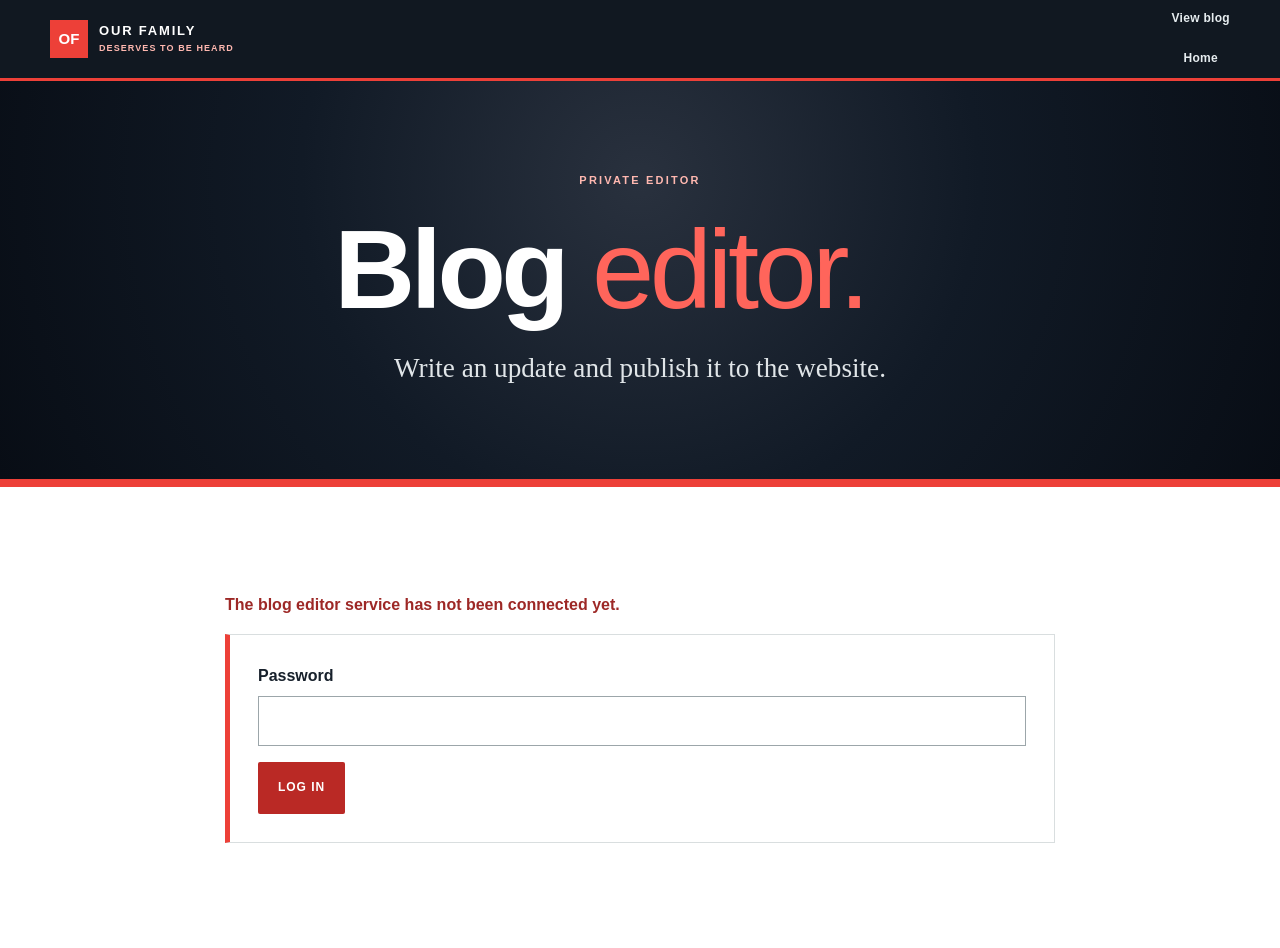
==== admin.html @ dc284fe9 "Add secure blog editor and post storage" ====
<!doctype html>
<html lang="en">
<head>
  <meta charset="utf-8">
  <meta name="viewport" content="width=device-width, initial-scale=1">
  <meta name="robots" content="noindex,nofollow">
  <title>Blog editor | Our Family Deserves to Be Heard</title>
  <link rel="stylesheet" href="styles.css">
  <script src="admin-config.js" defer></script>
  <script src="admin.js" defer></script>
</head>
<body>
  <a class="skip-link" href="#main">Skip to content</a>
  <header class="site-header"><div class="container header-inner"><a class="brand" href="index.html"><span class="brand-mark" aria-hidden="true">OF</span><span>OUR FAMILY<span class="brand-small">DESERVES TO BE HEARD</span></span></a><nav class="primary-nav is-open" aria-label="Main navigation"><a href="blog.html">View blog</a><a href="index.html">Home</a></nav></div></header>
  <main id="main">
    <section class="blog-hero"><div class="container"><span class="eyebrow">PRIVATE EDITOR</span><h1>Blog <em>editor.</em></h1><p>Write an update and publish it to the website.</p></div></section>
    <section class="section"><div class="container admin-content">
      <p id="admin-status" class="admin-status" role="status" aria-live="polite"></p>
      <div id="login-panel" class="admin-panel">
        <form id="login-form" class="admin-form">
          <label>Password <input id="admin-password" type="password" autocomplete="current-password" required></label>
          <div class="admin-actions"><button class="button button-gold" type="submit">Log in</button></div>
        </form>
      </div>
      <div id="editor-panel" class="admin-panel" hidden>
        <div class="admin-actions"><h2>New post</h2><button id="logout-button" type="button">Log out</button></div>
        <form id="post-form" class="admin-form">
          <label>Title <input id="post-title" maxlength="160" required></label>
          <label>Date <input id="post-date" type="date" required></label>
          <label>Post <textarea id="post-body" maxlength="20000" required></textarea></label>
          <div class="admin-actions"><button class="button button-gold" type="submit">Publish post</button></div>
        </form>
        <h2>Your posts</h2>
        <div id="admin-posts" class="admin-list"></div>
      </div>
    </div></section>
  </main>
</body>
</html>
---- styles.css ----
:root{--navy:#101722;--navy-2:#182230;--ink:#17202b;--muted:#515b63;--cream:#f8f7f3;--white:#fff;--gold:#ed4038;--gold-light:#ffb8b0;--line:#dcdedc;--font-body:'Segoe UI',Arial,sans-serif;--font-display:Georgia,'Times New Roman',serif}
*{box-sizing:border-box}
html{scroll-behavior:smooth;scroll-padding-top:78px}
body{margin:0;color:var(--ink);background:var(--cream);font-family:var(--font-body);font-size:16px;line-height:1.65}
button,a{ -webkit-tap-highlight-color:transparent }
a{color:inherit}
button{font:inherit}
:focus-visible{outline:3px solid var(--gold);outline-offset:4px}
.container{width:min(100% - 40px,1180px);margin-inline:auto}
.skip-link{position:fixed;z-index:100;top:-100px;left:16px;background:var(--gold);color:var(--navy);padding:10px 16px;font-weight:700}
.skip-link:focus{top:10px}
.site-header{position:sticky;top:0;z-index:50;background:rgba(16,30,44,.97);border-bottom:1px solid rgba(255,255,255,.12);backdrop-filter:blur(14px)}
.header-inner{min-height:72px;display:flex;align-items:center;justify-content:space-between;gap:24px}
.brand{display:flex;align-items:center;gap:11px;color:#fff;text-decoration:none;font-size:13px;font-weight:700;line-height:1.1;letter-spacing:.14em;white-space:nowrap}
.brand-mark{display:grid;place-items:center;width:38px;height:38px;border:1px solid var(--gold);color:var(--gold);font-family:var(--font-display);font-size:15px;letter-spacing:0}
.brand-small{display:block;margin-top:5px;color:var(--gold);font-size:9px;letter-spacing:.12em}
.primary-nav{display:none;position:absolute;top:72px;left:0;right:0;padding:18px 20px 24px;background:var(--navy);box-shadow:0 18px 25px rgba(0,0,0,.16)}
.primary-nav.is-open{display:flex;flex-direction:column;gap:2px}
.primary-nav a{display:block;padding:12px 10px;color:#e7edf0;text-decoration:none;font-size:13px;font-weight:600;letter-spacing:.025em}
.primary-nav a:hover{color:var(--gold-light)}
.primary-nav .nav-share{color:var(--gold-light)}
.menu-toggle{width:44px;height:44px;display:grid;align-content:center;justify-content:center;gap:5px;border:1px solid rgba(255,255,255,.35);background:transparent;cursor:pointer}
.menu-toggle span{display:block;width:19px;height:2px;background:white}
.hero{position:relative;isolation:isolate;overflow:hidden;min-height:690px;display:flex;flex-direction:column;justify-content:center;color:#fff;background:radial-gradient(circle at 76% 49%,#263f52 0%,#14283a 35%,#101e2c 70%)}
.hero::before{content:'';position:absolute;z-index:-1;right:-18%;top:7%;height:105%;aspect-ratio:1;border:1px solid rgba(201,170,106,.18);border-radius:50%;box-shadow:0 0 0 80px rgba(201,170,106,.035),0 0 0 160px rgba(201,170,106,.027)}
.hero::after{content:'';position:absolute;z-index:-1;right:10%;top:14%;height:70%;width:30%;border-right:1px solid rgba(201,170,106,.13);transform:skewX(-18deg)}
.hero-glow{position:absolute;z-index:-1;right:15%;top:20%;width:30%;height:65%;background:radial-gradient(circle,rgba(201,170,106,.12),transparent 70%);filter:blur(20px)}
.hero-content{padding-block:90px 80px}
.hero-rule,.eyebrow{display:inline-flex;align-items:center;gap:12px;color:#aa8c53;font-size:11px;font-weight:700;letter-spacing:.2em;text-transform:uppercase}
.hero-rule{color:var(--gold-light)}
.hero-rule span{width:29px;height:1px;background:var(--gold)}
h1,h2,h3,p{margin-top:0}
h1,h2{font-family:var(--font-display);font-weight:500;letter-spacing:-.045em;line-height:1.08}
h1{font-size:clamp(3.4rem,11vw,8.2rem);margin:26px 0 28px;max-width:1100px}
h1 em,h2 em{color:var(--gold);font-weight:500}
.hero-subtitle{max-width:680px;font-family:var(--font-display);font-size:clamp(1.28rem,2.3vw,2rem);line-height:1.35}
.hero-intro{max-width:570px;color:#c8d3db;font-size:15px}
.hero-actions{display:flex;flex-wrap:wrap;gap:13px;margin-top:32px}
.button{min-height:48px;display:inline-flex;align-items:center;justify-content:space-between;gap:32px;padding:12px 19px;border:1px solid transparent;text-decoration:none;font-size:12px;font-weight:700;letter-spacing:.08em;text-transform:uppercase;cursor:pointer;transition:background .2s,color .2s,transform .2s}
.button:hover{transform:translateY(-2px)}
.button-gold{background:var(--gold);color:var(--navy)}
.button-gold:hover{background:var(--gold-light)}
.button-outline{border-color:rgba(255,255,255,.45);background:transparent;color:white}
.button-outline:hover{border-color:var(--gold);color:var(--gold-light)}
.hero-bottom{display:flex;justify-content:space-between;gap:20px;padding-block:23px;border-top:1px solid rgba(255,255,255,.18);color:#a9b8c1;font-size:10px;font-weight:700;letter-spacing:.14em}
.section{padding-block:90px}
.story-section{background:#fff}
.story-grid{display:grid;gap:38px}
h2{margin:18px 0 25px;font-size:clamp(2.65rem,6vw,5.15rem)}
.gold-line{width:46px;height:2px;margin:30px 0;background:var(--gold)}
.lead-quote{max-width:390px;font-family:var(--font-display);font-size:clamp(1.32rem,2vw,1.7rem);line-height:1.45;color:#354555}
.story-copy{max-width:710px}
.story-copy>p{font-size:16px;line-height:1.85;color:#47535d;margin-bottom:20px}
.dropcap:first-letter{float:left;margin:5px 10px 0 0;color:#b69557;font-family:var(--font-display);font-size:4.6rem;line-height:.8}
.context-note{display:flex;gap:16px;margin-top:28px;padding:23px 24px;background:#f4f2eb;border-left:3px solid var(--gold)}
.context-note p{margin:0;font-size:14px;line-height:1.65}
.note-icon{flex:none;display:grid;place-items:center;width:27px;height:27px;border:1px solid #bb9b60;border-radius:50%;color:#927238;font-family:var(--font-display);font-weight:700}
.crisis-section{background:#f2f3f1}
.section-heading{display:grid;gap:10px;margin-bottom:44px}
.section-heading h2{margin-bottom:0}
.section-heading>p{max-width:390px;align-self:end;color:var(--muted);line-height:1.8}
.timeline{padding:0;margin:0;list-style:none;border-top:1px solid #d5d9d8}
.timeline li{display:grid;grid-template-columns:120px 1fr;gap:18px;padding:29px 0;border-bottom:1px solid #d5d9d8}
.timeline-date strong{display:block;color:#b99a61;font-family:var(--font-display);font-size:2.8rem;font-weight:500;line-height:1}
.timeline-date span{display:block;margin-top:10px;color:#738087;font-size:10px;font-weight:700;letter-spacing:.12em}
.timeline-content h3{margin:0 0 8px;font-family:var(--font-display);font-size:1.5rem;font-weight:600;line-height:1.3}
.timeline-content p{margin:0;max-width:720px;color:#53616b;font-size:14px;line-height:1.75}
.crisis-callout{display:flex;gap:15px;align-items:flex-start;margin-top:38px;padding:25px 27px;background:var(--navy);color:white}
.callout-symbol{height:35px;color:var(--gold);font-family:var(--font-display);font-size:3.8rem;line-height:1}
.crisis-callout p{margin:0;max-width:840px;font-family:var(--font-display);font-size:clamp(1.1rem,2vw,1.5rem);line-height:1.55}
.gallery-section{background:#eceeec}
.photo-grid{display:grid;gap:12px}
.photo-placeholder{min-height:225px;display:flex;flex-direction:column;align-items:center;justify-content:center;gap:5px;border:1px solid #c9cecb;background:linear-gradient(135deg,#e2e5e1,#f3f4f0);color:#67736e;text-align:center;font-size:11px;font-weight:700;letter-spacing:.15em}
.photo-placeholder small{font-size:12px;font-weight:400;letter-spacing:0}
.photo-icon{margin-bottom:13px;color:#9aa79f;font-size:32px;line-height:1}
.gallery-caption{margin:16px 0 0;color:#6b7773;font-size:12px}
.documents-section{background:#fff}
.document-grid{display:grid;gap:10px}
.document-card{display:flex;align-items:center;gap:16px;min-height:100px;padding:19px;border:1px solid #dfe2df;background:#fafaf8}
.doc-icon{display:grid;place-items:center;flex:none;width:48px;height:54px;background:#eef0ed;color:#9a855c;font-size:24px}
.document-card h3{margin:0 0 3px;font-family:var(--font-display);font-size:1.08rem;font-weight:600;line-height:1.3}
.document-card p{margin:0;color:#75807f;font-size:12px}
.doc-status{margin-left:auto;flex:none;color:#a17d43;font-size:9px;font-weight:700;letter-spacing:.1em}
.privacy-note{margin-top:20px;padding:18px 20px;background:#f2f2ed;border-left:3px solid var(--gold);color:#53605f;font-size:13px}
.privacy-note strong{color:var(--ink)}
.share-section{background:var(--navy-2);color:white;text-align:center}
.share-inner{max-width:920px}
.share-inner h2{margin:20px 0;font-size:clamp(2.6rem,5.7vw,5rem)}
.share-inner>p:not(.share-feedback){max-width:620px;margin-inline:auto;color:#c2cdd3}
.share-actions{display:flex;flex-wrap:wrap;justify-content:center;gap:10px;margin-top:31px}
.share-actions .button{gap:18px}
.share-feedback{min-height:24px;margin:18px 0 0;color:var(--gold-light);font-size:13px}
[hidden]{display:none!important}
.help-section{background:#d8c9aa}
.help-inner{display:grid;gap:25px;align-items:end}
.help-section .eyebrow{color:#6e552d}
.help-section h2{max-width:720px;margin-bottom:0;color:var(--navy);font-size:clamp(2.25rem,4.6vw,4rem)}
.help-section p{max-width:420px;color:#37434a}
.future-link{display:inline-block;padding:13px 16px;border:1px solid #7e6a48;color:#695331;font-size:11px;font-weight:700;letter-spacing:.1em}
.site-footer{padding-block:55px 23px;background:#0d1925;color:#c3cdd4}
.footer-top{display:flex;justify-content:space-between;gap:20px;padding-bottom:36px;border-bottom:1px solid rgba(255,255,255,.18)}
.footer-brand{color:white;font-family:var(--font-display);font-size:1.65rem;line-height:1.15}
.footer-top p{max-width:380px;margin:16px 0 0;font-size:12px}
.footer-top a{align-self:flex-start;color:var(--gold-light);font-size:12px;text-decoration:none}
.disclaimer{max-width:920px;margin:25px 0;color:#a7b2bb;font-size:12px;line-height:1.8}
.footer-bottom{display:flex;justify-content:space-between;gap:15px;padding-top:20px;border-top:1px solid rgba(255,255,255,.12);color:#81929d;font-size:10px;font-weight:700;letter-spacing:.13em}
@media(min-width:640px){.container{width:min(100% - 64px,1180px)}.hero-content{padding-block:115px 100px}.photo-grid{grid-template-columns:repeat(2,1fr)}.photo-tall{grid-row:span 2}.photo-grid .photo-placeholder{min-height:220px}.photo-tall{min-height:452px}.document-grid{grid-template-columns:repeat(2,1fr)}}
@media(min-width:900px){.header-inner{min-height:78px}.menu-toggle{display:none}.primary-nav{display:flex;position:static;align-items:center;gap:22px;padding:0;background:transparent;box-shadow:none}.primary-nav a{padding:9px 0;font-size:12px}.primary-nav .nav-share{border-bottom:1px solid var(--gold)}.hero{min-height:760px}.hero-content{padding-block:120px}.section{padding-block:115px}.story-grid{grid-template-columns:1fr;gap:34px}.section-heading{grid-template-columns:1fr;align-items:center}.timeline li{grid-template-columns:180px 1fr;gap:45px;padding:36px 0}.photo-grid{grid-template-columns:1.3fr 1fr 1fr}.photo-tall{grid-row:auto}.photo-grid .photo-placeholder,.photo-tall{min-height:360px}.document-grid{grid-template-columns:repeat(2,1fr)}.help-inner{grid-template-columns:1fr;gap:25px}}
@media(max-width:440px){.container{width:min(100% - 32px,1180px)}.hero{min-height:660px}.hero-bottom span:last-child{display:none}.hero-actions .button{width:100%}.timeline li{grid-template-columns:77px 1fr;gap:11px}.timeline-date strong{font-size:2.2rem}.timeline-date span{font-size:9px}.doc-status{display:none}.footer-bottom{flex-direction:column}}

/* A centered, high-contrast documentary treatment. */
body{background:#fff}
.site-header{background:rgba(13,20,29,.98);border-bottom:3px solid var(--gold)}
.brand-mark{border-color:var(--gold);color:#fff;background:var(--gold);font-family:var(--font-body);font-weight:900}
.brand-small{color:#ffb8b0}
.primary-nav .nav-share{color:#fff}
.primary-nav a[aria-current="page"]{color:#ffb8b0;text-decoration:underline;text-decoration-color:var(--gold);text-underline-offset:7px}
.blog-hero{padding:85px 0 90px;background:radial-gradient(circle at 50% 25%,#29313e 0%,#111a26 48%,#080d15 100%);color:#fff;text-align:center;border-bottom:8px solid var(--gold)}
.blog-hero .eyebrow{color:#ffb8b0}
.blog-hero h1{margin:18px 0;font-family:Impact,'Arial Narrow','Segoe UI',sans-serif;font-size:clamp(3.5rem,9vw,7rem);font-weight:900;letter-spacing:-.04em}
.blog-hero h1 em{color:#ff655b;font-style:normal}
.blog-hero p{max-width:620px;margin:0 auto;color:#e0e5e8;font-family:var(--font-display);font-size:clamp(1.2rem,2.5vw,1.7rem);line-height:1.45}
.blog-section{background:#fff}
.blog-content{max-width:830px}
.blog-content h2{text-align:center}
.blog-empty{padding:35px;border:1px solid #d9dedf;border-left:5px solid var(--gold);background:#fbfcfb}
.blog-empty h3{margin-bottom:10px;font-family:var(--font-display);font-size:1.7rem}
.blog-empty p{max-width:650px;margin-bottom:20px;color:#47515a}
.blog-home-link{color:#a82924;font-weight:700;text-underline-offset:4px}
.blog-posts{display:grid;gap:24px}
.blog-post{padding:32px;border:1px solid #d9dedf;border-left:5px solid var(--gold);background:#fbfcfb}
.blog-post time{color:#9d2826;font-size:12px;font-weight:800;letter-spacing:.08em;text-transform:uppercase}
.blog-post h3{margin:8px 0 18px;font-family:var(--font-display);font-size:clamp(1.6rem,3vw,2.2rem);line-height:1.2}
.blog-post p{white-space:pre-wrap;color:#47515a;line-height:1.75}
.blog-post p:last-child{margin-bottom:0}
.admin-content{max-width:830px}
.admin-panel{padding:28px;border:1px solid #d9dedf;border-left:5px solid var(--gold);background:#fff}
.admin-panel[hidden],.blog-empty[hidden]{display:none}
.admin-form{display:grid;gap:16px}
.admin-form label{display:grid;gap:6px;font-weight:700}
.admin-form input,.admin-form textarea{width:100%;padding:11px;border:1px solid #9ca6aa;border-radius:0;background:#fff;color:var(--ink);font:inherit}
.admin-form textarea{min-height:220px;resize:vertical}
.admin-actions{display:flex;flex-wrap:wrap;gap:12px;align-items:center}
.admin-status{min-height:24px;color:#9d2826;font-weight:700}
.admin-list{display:grid;gap:12px;margin-top:24px}
.admin-item{display:flex;justify-content:space-between;gap:18px;align-items:center;padding:18px;border:1px solid #d9dedf}
.admin-item p{margin:0}
.admin-item button{padding:9px 14px;border:1px solid #a82924;background:#fff;color:#a82924;font:inherit;font-weight:700;cursor:pointer}
.hero{min-height:680px;text-align:center;background:radial-gradient(circle at 50% 38%,#29313e 0%,#111a26 48%,#080d15 100%)}
.hero::before{top:50%;left:50%;right:auto;width:min(88vw,800px);height:auto;aspect-ratio:1;border:2px solid rgba(237,64,56,.22);transform:translate(-50%,-50%);box-shadow:0 0 0 75px rgba(237,64,56,.035),0 0 0 150px rgba(237,64,56,.025)}
.hero::after{top:auto;right:0;bottom:0;width:100%;height:8px;border:0;background:linear-gradient(90deg,transparent,var(--gold),transparent);transform:none}
.hero-glow{top:10%;left:25%;right:auto;width:50%;height:70%;background:radial-gradient(circle,rgba(237,64,56,.12),transparent 65%)}
.hero-content{position:relative;z-index:1;padding-block:90px 85px}
.hero-rule{justify-content:center;flex-wrap:wrap;color:#fff;font-size:11px;letter-spacing:.18em}
.hero-rule span{height:2px;background:var(--gold)}
.hero h1{margin:29px auto 23px;max-width:1080px;font-family:Impact,'Arial Narrow','Segoe UI',sans-serif;font-size:clamp(2.65rem,8.6vw,8.2rem);font-weight:900;letter-spacing:-.04em;line-height:.98;text-wrap:balance}
.hero h1 em{color:#ff655b;font-family:inherit;font-style:normal;font-weight:inherit}
.hero-subtitle{max-width:780px;margin-inline:auto;font-size:clamp(1.35rem,2.5vw,2.25rem);font-weight:600;line-height:1.34}
.hero-intro{max-width:580px;margin:0 auto;color:#e0e5e8;font-size:16px}
.hero-intro strong{color:white}
.hero-actions{justify-content:center;margin-top:35px}
.button{min-height:52px;border-radius:2px;font-size:12px}
.button-gold{background:#ba2925;color:#fff}
.button-gold:hover{background:#96201d;color:#fff}
.button-outline:hover{border-color:#ffb8b0;color:#fff;background:rgba(237,64,56,.14)}
.hero-bottom{justify-content:center;color:#d7dce0}
.hero-bottom span:last-child{display:none}
.urgency-band{background:#bd2925;color:#fff}
.urgency-band .container{display:flex;flex-wrap:wrap;align-items:center;justify-content:center;gap:12px 20px;min-height:66px;padding-block:16px;text-align:center;font-size:11px;font-weight:900;letter-spacing:.14em;line-height:1.5}
.urgency-band span[aria-hidden]{font-size:18px;line-height:1}
.section{padding-block:88px}
.eyebrow{color:#b62727;font-weight:800;letter-spacing:.2em}
h2{font-size:clamp(2.6rem,6.2vw,5.2rem);font-weight:700;line-height:1.1}
h2 em{color:#d72e2b}
.story-grid{display:block;max-width:800px;margin-inline:auto}
.guilty-before{margin:0 auto 82px;padding:clamp(28px,5vw,55px);background:#111a26;color:#fff;border-top:7px solid var(--gold);text-align:center}
.guilty-before .eyebrow{color:#ffb8b0}
.guilty-before h2{margin:14px 0 28px;font-family:Impact,'Arial Narrow','Segoe UI',sans-serif;font-size:clamp(2.8rem,7vw,5.5rem);font-weight:900;letter-spacing:-.035em;line-height:1.02;text-wrap:balance}
.guilty-before h2 em{color:#ff655b;font-style:normal}
.guilty-before-list{margin:0;padding:0;list-style:none;counter-reset:point;text-align:left}
.guilty-before-list li{display:grid;grid-template-columns:36px 1fr;gap:16px;align-items:start;padding:18px 0;border-top:1px solid rgba(255,255,255,.25);counter-increment:point}
.guilty-before-list li::before{content:counter(point,decimal-leading-zero);color:#ff655b;font-family:Impact,'Arial Narrow',sans-serif;font-size:1.2rem;line-height:1.4}
.guilty-before-list strong{font-size:clamp(1.1rem,2.4vw,1.5rem);font-weight:800;line-height:1.45}
.section-lead{text-align:center}
.section-lead h2{margin:16px 0 14px}
.gold-line{width:68px;height:5px;margin:24px auto;background:var(--gold)}
.lead-quote{max-width:700px;margin:0 auto 35px;color:#26313b;font-size:clamp(1.3rem,2.3vw,1.85rem);line-height:1.5}
.story-copy{max-width:760px;margin-inline:auto}
.story-copy>p{color:#303c45;font-size:17px;line-height:1.82}
.dropcap:first-letter{color:#ce302c}
.context-note{max-width:760px;margin:32px auto 0;background:#fff0ed;border-left:5px solid var(--gold)}
.note-icon{border-color:#b92727;color:#b92727}
.retaliation-section{background:#f8f3f0}
.retaliation-inner{max-width:900px}
.retaliation-inner>.eyebrow{display:flex;justify-content:center;text-align:center}
.retaliation-inner h2{max-width:850px;margin:18px auto 34px;text-align:center;font-size:clamp(2.25rem,5vw,4.3rem);text-wrap:balance}
.retaliation-copy{max-width:760px;margin:0 auto}
.retaliation-copy p{color:#303c45;font-size:17px;line-height:1.82}
.retaliation-copy strong{color:#971d1b}
.retaliation-copy .retaliation-emphasis{margin:29px 0;padding:22px 26px;border-left:6px solid #ffb8b0;background:#a82924;color:#fff;font-family:var(--font-display);font-size:clamp(1.35rem,2.8vw,1.9rem);font-weight:700;line-height:1.4}
.letter-grid{display:grid;gap:20px;margin:42px auto 0}
.letter-card{min-width:0;margin:0;border:1px solid #d9dedf;border-top:5px solid var(--gold);background:#fff;box-shadow:0 12px 32px rgba(23,32,43,.07)}
.letter-image-link{display:grid;place-items:center;height:360px;padding:16px;background:#e9e9e6;overflow:hidden}
.letter-image-link img{display:block;max-width:100%;max-height:100%;width:auto;height:auto;object-fit:contain;box-shadow:0 3px 12px rgba(0,0,0,.18)}
.letter-card figcaption{padding:22px}
.letter-date{color:#a82924;font-size:10px;font-weight:800;letter-spacing:.12em}
.letter-card h3{margin:8px 0 7px;font-family:var(--font-display);font-size:1.45rem;line-height:1.25}
.letter-card p{margin:0 0 14px;color:#56616a;font-size:14px}
.first-report{margin-top:85px;padding-top:70px;border-top:3px solid #d7b3ad}
.first-report>.eyebrow{display:flex;justify-content:center;text-align:center}
.first-report h3{max-width:820px;margin:15px auto 36px;text-align:center;font-family:Impact,'Arial Narrow','Segoe UI',sans-serif;font-size:clamp(2.3rem,5vw,4.2rem);font-weight:900;letter-spacing:-.025em;line-height:1.08;text-wrap:balance}
.first-report-grid{display:grid;gap:34px;align-items:start}
.first-report-grid .retaliation-copy{min-width:0}
.tent-figure{min-width:0;margin:0;border:1px solid #d9dedf;background:#fff;box-shadow:0 12px 32px rgba(23,32,43,.07)}
.tent-figure>a{display:block}
.tent-figure img{display:block;width:100%;height:auto}
.tent-figure figcaption{padding:17px 20px;color:#56616a;font-size:13px;line-height:1.6}
.tent-figure figcaption a{white-space:nowrap}
.crisis-section{background:#f3f4f3}
.section-heading{display:block;max-width:900px;margin:0 auto 45px;text-align:center}
.section-heading h2{margin:16px 0 14px}
.section-heading>p{max-width:610px;margin:0 auto;color:#47515a;font-size:16px}
.timeline{max-width:820px;margin-inline:auto;border-top:2px solid #c9cdce}
.timeline li{border-bottom:2px solid #c9cdce}
.timeline-date strong{color:#d12f2b;font-family:Impact,'Arial Narrow',sans-serif;font-size:3.4rem;font-weight:900}
.timeline-date span{color:#9d2826;font-weight:800}
.timeline-content h3{color:#17202b;font-size:1.65rem}
.timeline-content p{color:#48535b;font-size:15px}
.crisis-callout{max-width:820px;margin:38px auto 0;background:#c92f2b;text-align:left}
.callout-symbol{color:white}
.gallery-section{background:#e9edec}
.photo-grid{max-width:990px;margin-inline:auto}
.photo-placeholder{border:2px dashed #9ba5a8;background:linear-gradient(135deg,#e2e7e6,#f7f9f8);color:#3f4c55}
.photo-icon{color:#b93631}
.gallery-caption{text-align:center}
.documents-section{background:#fff}
.document-grid{max-width:930px;margin-inline:auto}
.document-card{border:1px solid #d9dedf;border-left:4px solid #d53b35;background:#fbfcfb}
.doc-icon{color:#b92f2e}
.doc-status{color:#ac302c}
.doc-link{color:#a82924;font-weight:700;text-decoration:underline;text-underline-offset:3px}
.doc-link:hover,.doc-link:focus-visible{color:#751d1a}
.recording-card>div{flex:1;min-width:0}
.recording-card audio{display:block;width:100%;max-width:320px;margin:12px 0}
.privacy-note{max-width:930px;margin:20px auto 0;background:#fff0ed;border-left:4px solid var(--gold)}
.share-section{background:#101722}
.share-section .eyebrow{color:#ffaea8}
.share-inner h2 em{color:#ff655b}
.share-feedback{color:#ffb8b0}
.help-section{background:#f2e9e5;text-align:center}
.help-inner{max-width:820px;margin-inline:auto;display:block}
.help-section .eyebrow{color:#a12928}
.help-section h2{max-width:820px;margin:16px auto 23px;color:var(--ink)}
.help-section p{max-width:620px;margin:0 auto 24px;color:#414b53}
.future-link{border-color:#b83430;color:#a12928}
.site-footer{background:#0a111b}
.footer-top{align-items:center;flex-direction:column;text-align:center}
.footer-top a{align-self:center}
.footer-brand{font-weight:700}
.disclaimer{margin-inline:auto;text-align:center}
.footer-bottom{justify-content:center;flex-wrap:wrap;color:#aeb9c0}
@media(min-width:900px){.hero{min-height:780px}.story-grid{grid-template-columns:1fr}.section{padding-block:105px}.section-heading{grid-template-columns:1fr}.timeline li{grid-template-columns:175px 1fr}.help-inner{grid-template-columns:1fr}.photo-grid{grid-template-columns:repeat(3,1fr)}.photo-tall{grid-row:auto}.photo-grid .photo-placeholder,.photo-tall{min-height:325px}}
@media(min-width:900px) and (max-width:1100px){.primary-nav{gap:10px}.primary-nav a{font-size:11px}.brand{font-size:11px}}
@media(min-width:640px){.letter-grid{grid-template-columns:repeat(2,minmax(0,1fr))}}
@media(min-width:900px){.first-report-grid{grid-template-columns:minmax(0,.92fr) minmax(0,1.08fr)}}
@media(max-width:639px){.urgency-band .container{gap:5px 11px;font-size:10px}.urgency-band span[aria-hidden]{display:none}.urgency-band span:not([aria-hidden]){display:block;width:100%}.section{padding-block:72px}.hero-content{padding-block:90px 75px}.hero-rule{font-size:9px}.story-copy>p{font-size:16px}.crisis-callout{padding:22px}.footer-top{flex-direction:column;text-align:center}.footer-top a{align-self:center}.timeline-content h3{font-size:1.3rem}}
@media(max-width:639px){.retaliation-copy p{font-size:16px}.letter-image-link{height:330px}}
@media(prefers-reduced-motion:reduce){html{scroll-behavior:auto}*,*::before,*::after{animation-duration:.01ms!important;transition-duration:.01ms!important}}

.door-section{background:#fff8f5}
.door-inner{max-width:880px}
.door-inner>.eyebrow{display:flex;justify-content:center;text-align:center}
.door-inner h2{max-width:820px;margin:18px auto 34px;text-align:center;font-size:clamp(2.15rem,4.8vw,4.1rem);text-wrap:balance}
.door-copy{max-width:760px;margin-inline:auto}
.door-copy p{color:#303c45;font-size:17px;line-height:1.82}
.door-recording{max-width:760px;margin:36px auto 0;padding:26px;border-left:5px solid #d53b35;background:#fff;box-shadow:0 12px 32px rgba(23,32,43,.07)}
.door-recording h3{margin:0 0 8px;font-family:var(--font-display);font-size:1.65rem}
.door-recording p{max-width:640px;margin:0 0 14px;color:#48535b;font-size:14px;line-height:1.7}
.door-recording audio{display:block;width:100%;max-width:430px;margin-bottom:14px}
@media(max-width:639px){.door-copy p{font-size:16px}.door-recording{padding:20px}}
.song-player{position:fixed;right:16px;bottom:16px;z-index:70;display:grid;gap:5px;width:min(320px,calc(100vw - 32px));padding:12px 14px;border:2px solid var(--gold);background:#111a26;color:#fff;box-shadow:0 12px 32px rgba(0,0,0,.28)}
.song-player-label{color:var(--gold-light);font-size:10px;font-weight:800;letter-spacing:.16em}
.song-player strong{font-family:var(--font-display);font-size:18px;line-height:1.2}
.song-player audio{display:block;width:100%;height:40px;margin-top:4px}
.song-player-hint{min-height:16px;color:#c3cdd4;font-size:11px;line-height:1.3}
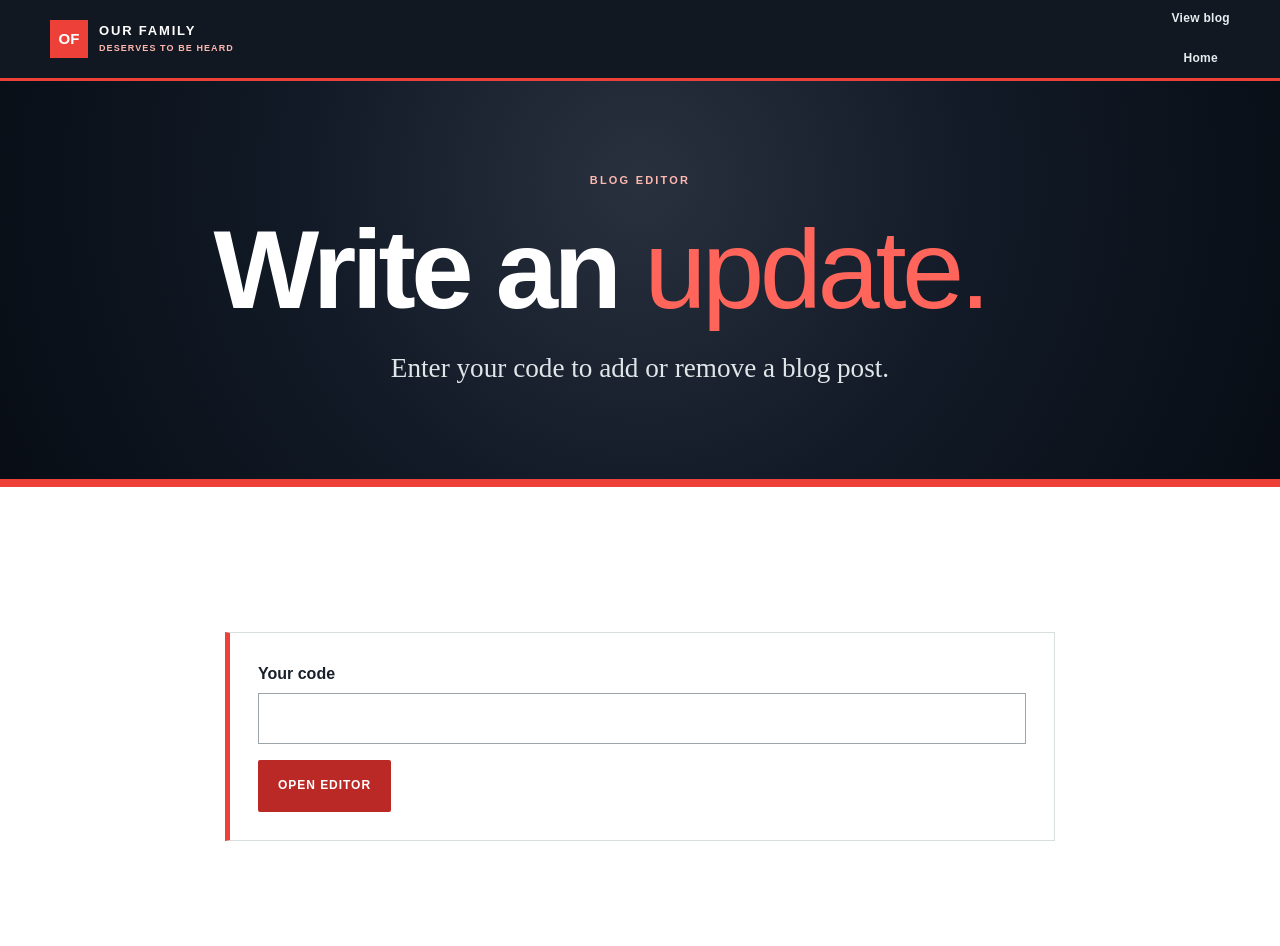
==== commit 378d34a5: "Replace blog service with code-unlocked HTML editor" ====
--- a/admin.html
+++ b/admin.html
@@ -6,31 +6,33 @@
   <meta name="robots" content="noindex,nofollow">
   <title>Blog editor | Our Family Deserves to Be Heard</title>
   <link rel="stylesheet" href="styles.css">
-  <script src="admin-config.js" defer></script>
   <script src="admin.js" defer></script>
 </head>
 <body>
   <a class="skip-link" href="#main">Skip to content</a>
   <header class="site-header"><div class="container header-inner"><a class="brand" href="index.html"><span class="brand-mark" aria-hidden="true">OF</span><span>OUR FAMILY<span class="brand-small">DESERVES TO BE HEARD</span></span></a><nav class="primary-nav is-open" aria-label="Main navigation"><a href="blog.html">View blog</a><a href="index.html">Home</a></nav></div></header>
   <main id="main">
-    <section class="blog-hero"><div class="container"><span class="eyebrow">PRIVATE EDITOR</span><h1>Blog <em>editor.</em></h1><p>Write an update and publish it to the website.</p></div></section>
+    <section class="blog-hero"><div class="container"><span class="eyebrow">BLOG EDITOR</span><h1>Write an <em>update.</em></h1><p>Enter your code to add or remove a blog post.</p></div></section>
     <section class="section"><div class="container admin-content">
       <p id="admin-status" class="admin-status" role="status" aria-live="polite"></p>
       <div id="login-panel" class="admin-panel">
         <form id="login-form" class="admin-form">
-          <label>Password <input id="admin-password" type="password" autocomplete="current-password" required></label>
-          <div class="admin-actions"><button class="button button-gold" type="submit">Log in</button></div>
+          <label>Your code <input id="admin-code" type="password" inputmode="numeric" autocomplete="off" pattern="[0-9]{8}" maxlength="8" required></label>
+          <div class="admin-actions"><button class="button button-gold" type="submit">Open editor</button></div>
         </form>
       </div>
       <div id="editor-panel" class="admin-panel" hidden>
-        <div class="admin-actions"><h2>New post</h2><button id="logout-button" type="button">Log out</button></div>
-        <form id="post-form" class="admin-form">
+        <div class="admin-actions"><h2>Blog posts</h2><button id="logout-button" type="button">Lock editor</button></div>
+        <p id="file-status">Choose the local blog.html file once so posts can be saved into it.</p>
+        <div class="admin-actions"><button id="connect-button" class="button button-gold" type="button">Choose blog.html</button><button id="download-button" type="button" hidden>Download updated HTML</button></div>
+        <input id="fallback-file" type="file" accept=".html,text/html" hidden>
+        <form id="post-form" class="admin-form" hidden>
+          <h3>New post</h3>
           <label>Title <input id="post-title" maxlength="160" required></label>
           <label>Date <input id="post-date" type="date" required></label>
           <label>Post <textarea id="post-body" maxlength="20000" required></textarea></label>
-          <div class="admin-actions"><button class="button button-gold" type="submit">Publish post</button></div>
+          <div class="admin-actions"><button class="button button-gold" type="submit">Save post to HTML</button></div>
         </form>
-        <h2>Your posts</h2>
         <div id="admin-posts" class="admin-list"></div>
       </div>
     </div></section>
--- a/styles.css
+++ b/styles.css
@@ -133,10 +133,13 @@
 .blog-post h3{margin:8px 0 18px;font-family:var(--font-display);font-size:clamp(1.6rem,3vw,2.2rem);line-height:1.2}
 .blog-post p{white-space:pre-wrap;color:#47515a;line-height:1.75}
 .blog-post p:last-child{margin-bottom:0}
+.blog-editor-link{margin:30px 0 0;text-align:center;font-size:13px}
+.blog-editor-link a{color:#a82924;text-underline-offset:3px}
 .admin-content{max-width:830px}
 .admin-panel{padding:28px;border:1px solid #d9dedf;border-left:5px solid var(--gold);background:#fff}
 .admin-panel[hidden],.blog-empty[hidden]{display:none}
 .admin-form{display:grid;gap:16px}
+.admin-form[hidden]{display:none}
 .admin-form label{display:grid;gap:6px;font-weight:700}
 .admin-form input,.admin-form textarea{width:100%;padding:11px;border:1px solid #9ca6aa;border-radius:0;background:#fff;color:var(--ink);font:inherit}
 .admin-form textarea{min-height:220px;resize:vertical}
